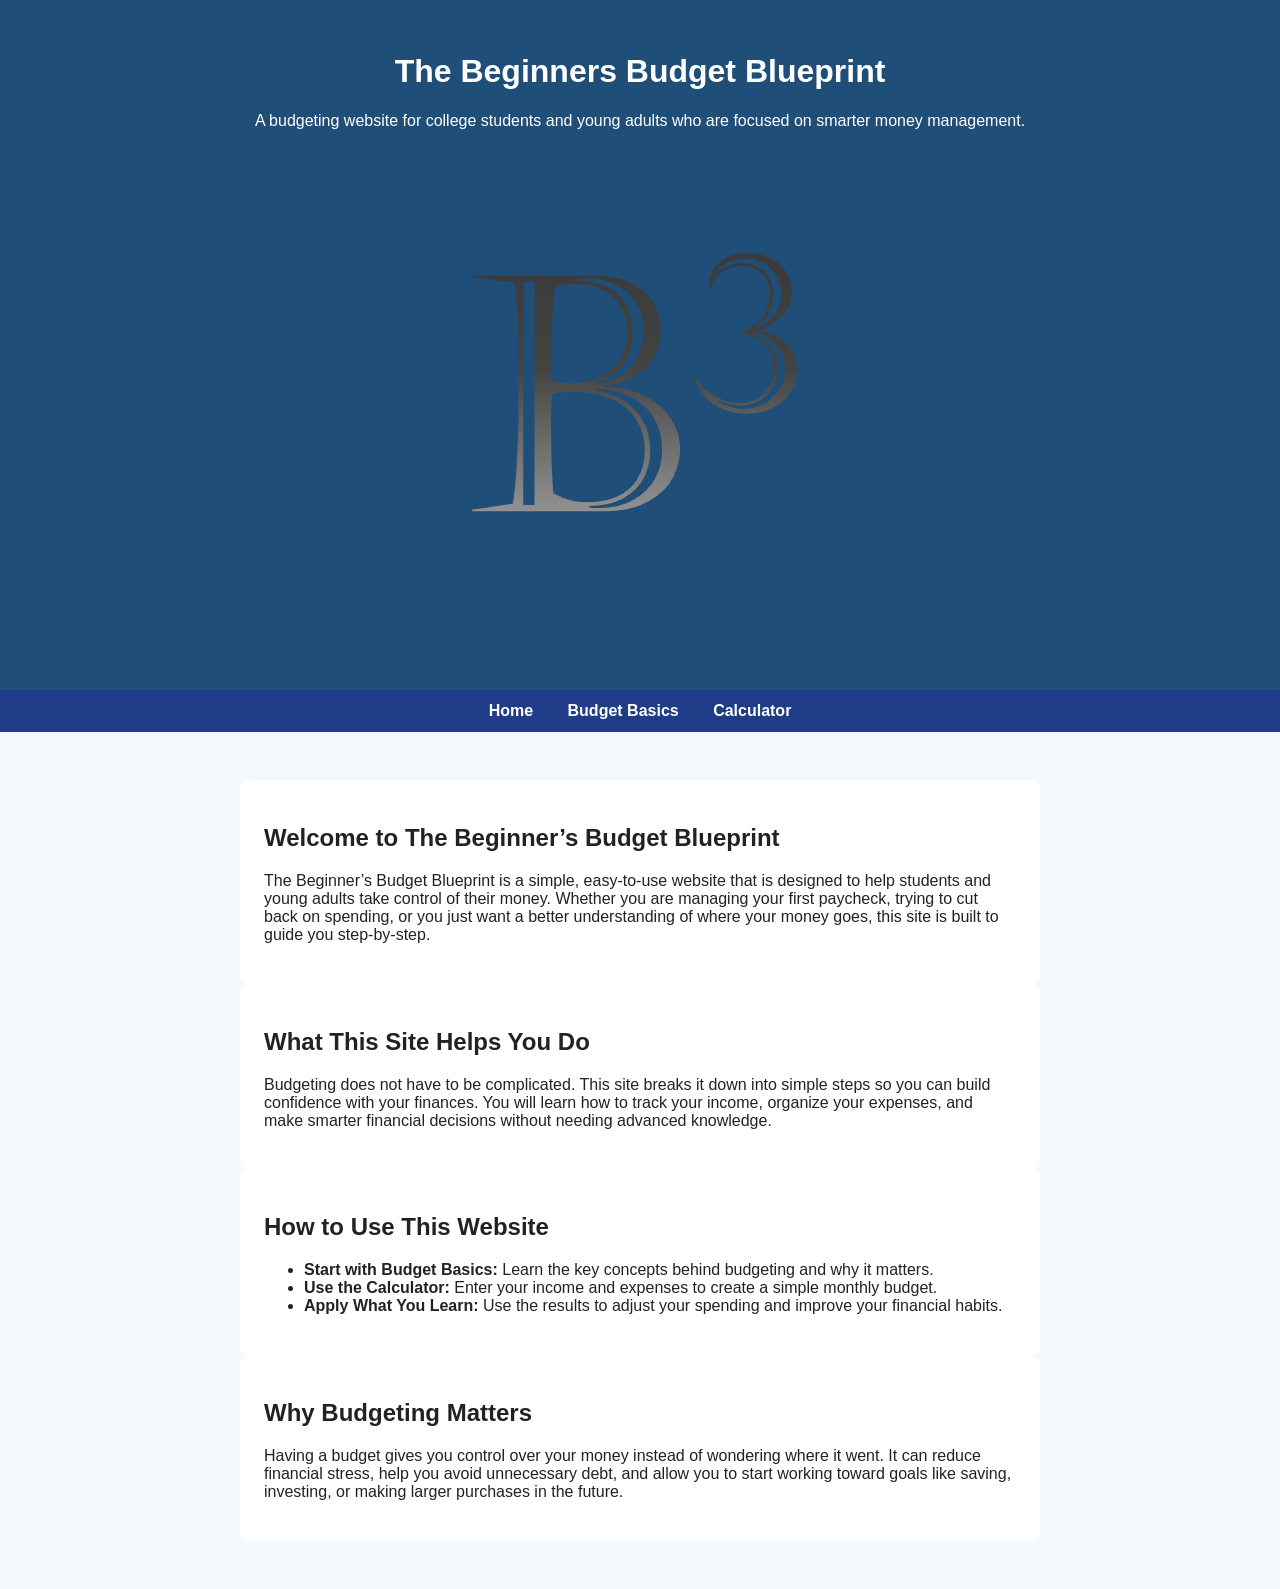
==== index.html @ 6d36c994 "Update index.html" ====
<!DOCTYPE html>
<html lang="en">
<head>
  <meta charset="UTF-8" />
  <meta name="viewport" content="width=device-width, initial-scale=1.0" />
  <title>B^3</title>
  <link rel="stylesheet" href="style.css" />
</head>
<body>
  <header>
    <h1>The Beginners Budget Blueprint</h1>
    <p>A budgeting website for college students and young adults who are focused on smarter money management.</p>
    <img src="logo2.png" alt="Budget Blueprint Logo" class="logo">  
  </header>
  
 <nav class="navbar">
  <div class="nav-container">

    <div class="nav-links">
      <a href="index.html" class="nav-tab active">Home</a>
      <a href="basics.html" class="nav-tab">Budget Basics</a>
      <a href="calculator.html" class="nav-tab">Calculator</a>
    </div>
  </div>
 </nav>
  
 <main>
  <section>
    <h2>Welcome to The Beginner’s Budget Blueprint</h2>
    <p>
      The Beginner’s Budget Blueprint is a simple, easy-to-use website that is designed to help students 
      and young adults take control of their money. Whether you are managing your first paycheck, 
      trying to cut back on spending, or you just want a better understanding of where your money goes, 
      this site is built to guide you step-by-step.
    </p>
  </section>

  <section>
    <h2>What This Site Helps You Do</h2>
    <p>
      Budgeting does not have to be complicated. This site breaks it down into simple steps so you 
      can build confidence with your finances. You will learn how to track your income, organize 
      your expenses, and make smarter financial decisions without needing advanced knowledge.
    </p>
  </section>

  <section>
    <h2>How to Use This Website</h2>
    <ul>
      <li><strong>Start with Budget Basics:</strong> Learn the key concepts behind budgeting and why it matters.</li>
      <li><strong>Use the Calculator:</strong> Enter your income and expenses to create a simple monthly budget.</li>
      <li><strong>Apply What You Learn:</strong> Use the results to adjust your spending and improve your financial habits.</li>
    </ul>
  </section>

  <section>
    <h2>Why Budgeting Matters</h2>
    <p>
      Having a budget gives you control over your money instead of wondering where it went. It can 
      reduce financial stress, help you avoid unnecessary debt, and allow you to start working 
      toward goals like saving, investing, or making larger purchases in the future.
    </p>
  </section>
 </main>
</body>
</html>
---- style.css ----
body {
  font-family: Arial, sans-serif;
  margin: 0;
  padding: 0;
  background-color: #f4f7fb;
  color: #222;
}

header {
  background-color: #1f4e79;
  color: white;
  text-align: center;
  padding: 2rem;
}

main {
  max-width: 800px;
  margin: 2rem auto;
  padding: 1rem;
}

section {
  background-color: white;
  padding: 1.5rem;
  border-radius: 8px;
}
.budget-calculator {
  max-width: 800px;
  margin: 40px auto;
  padding: 25px;
  background-color: #f4f7fb;
  border-radius: 12px;
  box-shadow: 0 4px 12px rgba(0, 0, 0, 0.08);
}

.budget-calculator h2 {
  margin-bottom: 10px;
  color: #1f3c88;
}

.budget-calculator p {
  margin-bottom: 20px;
  line-height: 1.5;
}

.calculator-grid {
  display: grid;
  grid-template-columns: 1fr 1fr;
  gap: 18px;
}

.input-group {
  display: flex;
  flex-direction: column;
}

.input-group label {
  margin-bottom: 6px;
  font-weight: bold;
  color: #333;
}

.input-group input {
  padding: 10px;
  border: 1px solid #bbb;
  border-radius: 8px;
  font-size: 1rem;
}

.button-group {
  margin-top: 20px;
  display: flex;
  gap: 12px;
  flex-wrap: wrap;
}

.button-group button {
  padding: 12px 18px;
  border: none;
  border-radius: 8px;
  background-color: #1f3c88;
  color: white;
  font-size: 1rem;
  cursor: pointer;
  transition: background-color 0.3s ease;
}

.button-group button:hover {
  background-color: #162d66;
}

.results-box {
  margin-top: 25px;
  padding: 18px;
  background-color: white;
  border-radius: 10px;
  border-left: 5px solid #1f3c88;
}

#budgetMessage {
  margin-top: 12px;
  font-weight: bold;
}

.good {
  color: green;
}

.warning {
  color: #cc8400;
}

.bad {
  color: red;
}
nav {
  background-color: #1f3c88;
  padding: 12px;
  text-align: center;
}

nav a {
  color: white;
  margin: 0 15px;
  text-decoration: none;
  font-weight: bold;
}

nav a:hover {
  text-decoration: underline;
}@media (max-width: 768px) {
  .calculator-grid {
    grid-template-columns: 1fr;
  }
}
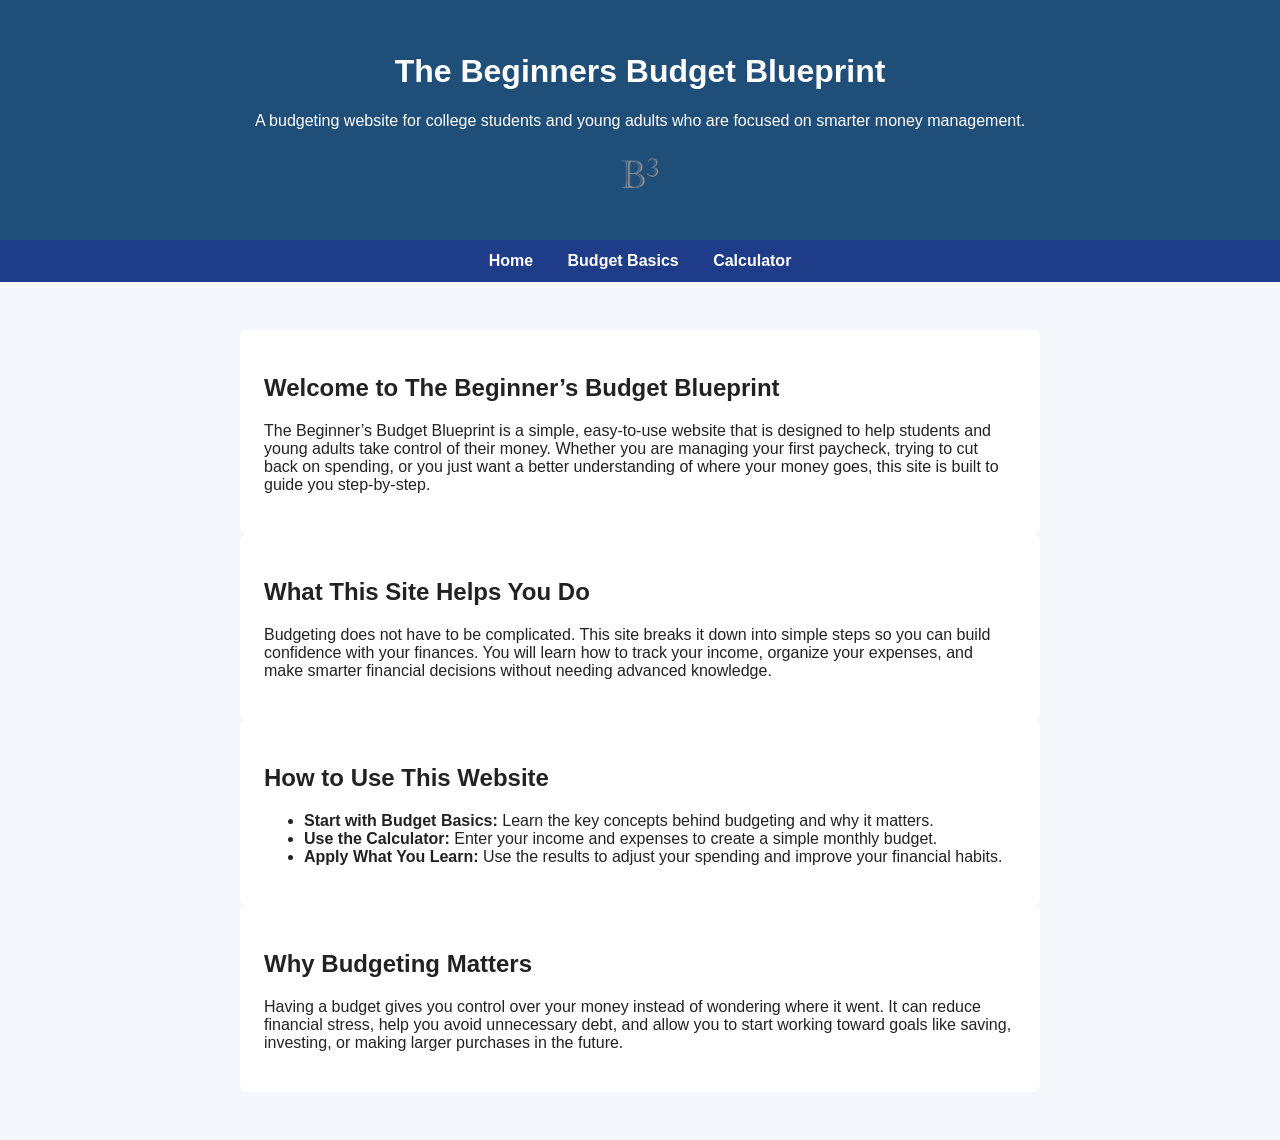
==== commit 7fc54712: "Update index.html" ====
--- a/index.html
+++ b/index.html
@@ -10,7 +10,7 @@
   <header>
     <h1>The Beginners Budget Blueprint</h1>
     <p>A budgeting website for college students and young adults who are focused on smarter money management.</p>
-    <img src="logo2.png" alt="Budget Blueprint Logo" class="logo">  
+    <img src="logo.png" alt="Budget Blueprint Logo" class="logo">  
   </header>
   
  <nav class="navbar">
--- a/style.css
+++ b/style.css
@@ -133,3 +133,14 @@
     grid-template-columns: 1fr;
   }
 }
+.site-header {
+  display: flex;
+  justify-content: space-between;
+  align-items: center;
+  padding: 15px;
+}
+
+.logo {
+  width: 80px; /* adjust size as needed */
+  height: auto;
+}
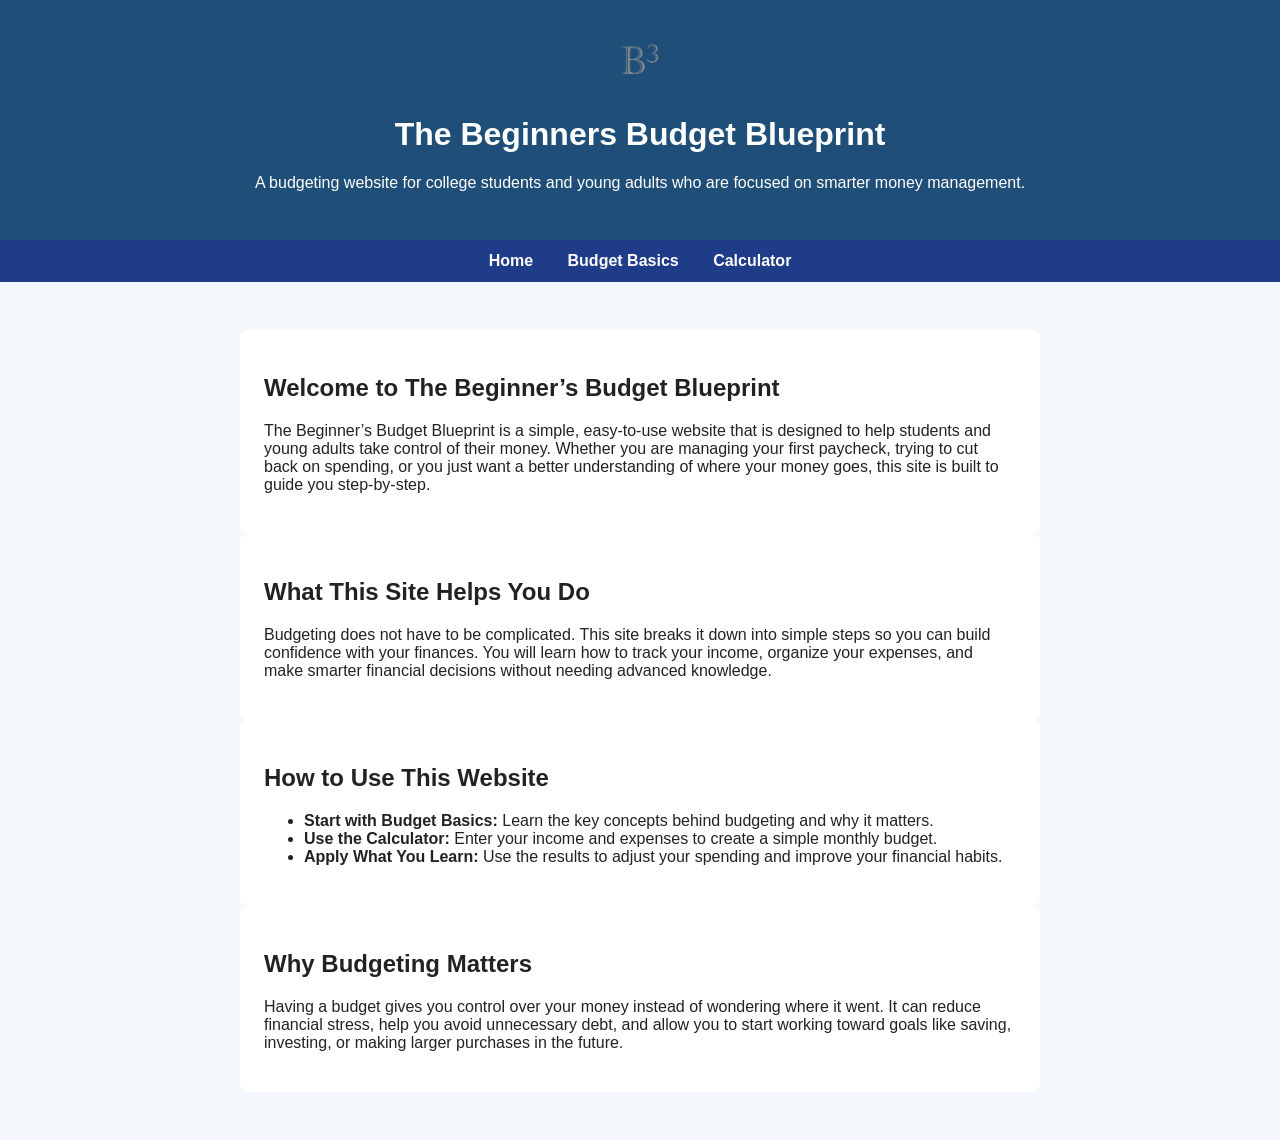
==== commit acdc1731: "Update index.html" ====
--- a/index.html
+++ b/index.html
@@ -8,9 +8,9 @@
 </head>
 <body>
   <header>
+    <img src="logo.png" alt="Budget Blueprint Logo" class="logo">
     <h1>The Beginners Budget Blueprint</h1>
-    <p>A budgeting website for college students and young adults who are focused on smarter money management.</p>
-    <img src="logo.png" alt="Budget Blueprint Logo" class="logo">  
+    <p>A budgeting website for college students and young adults who are focused on smarter money management.</p>  
   </header>
   
  <nav class="navbar">
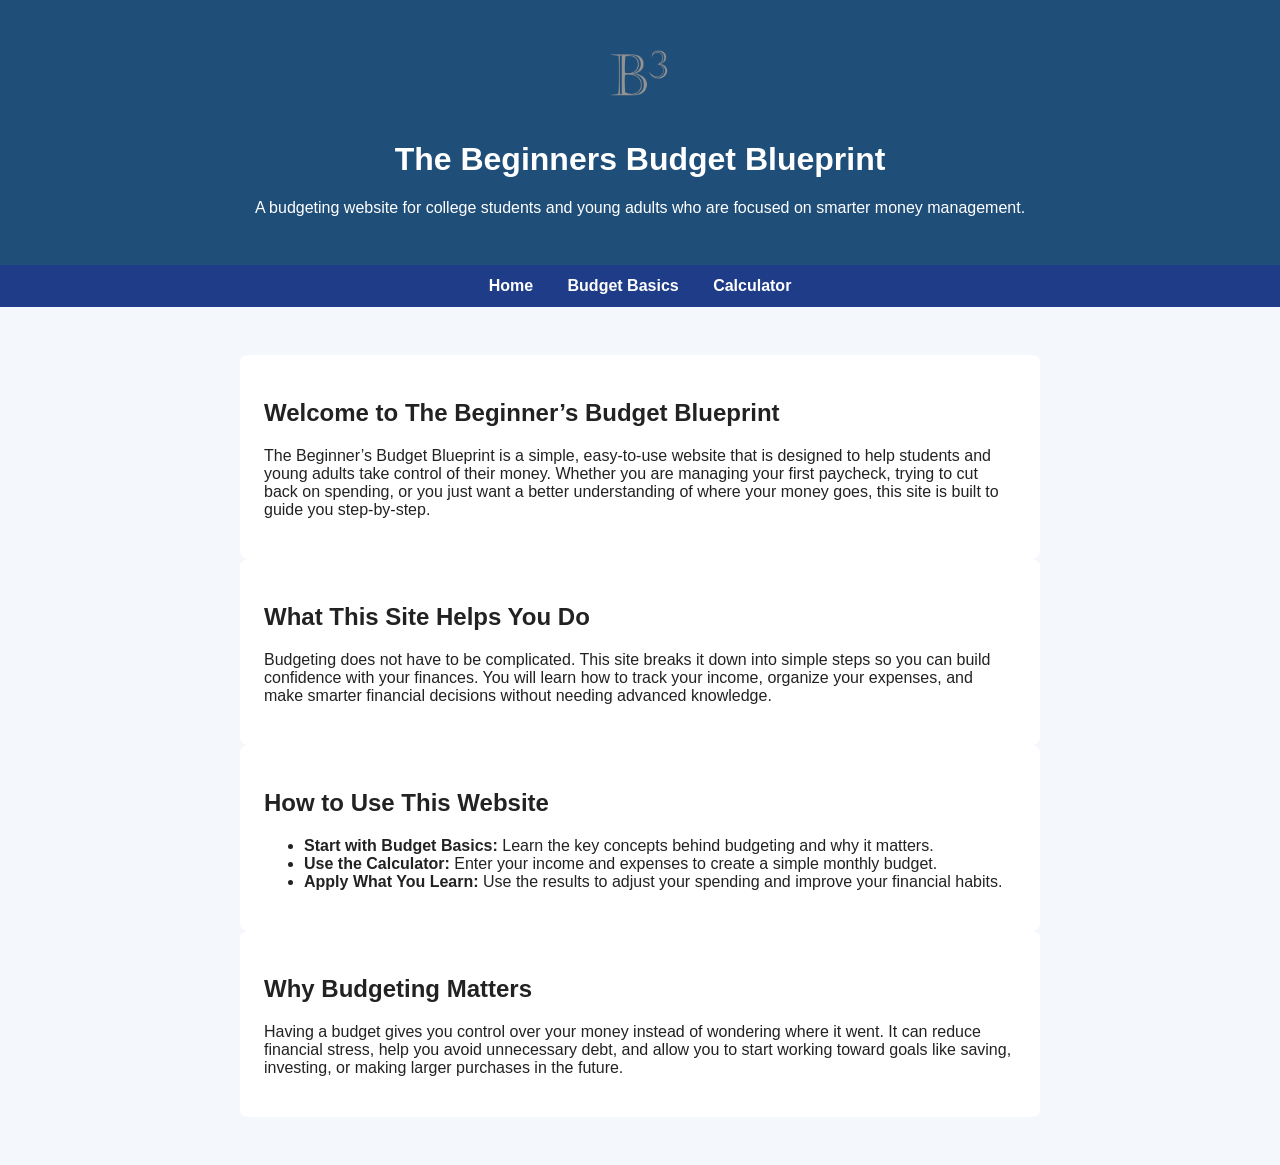
==== commit 967d58ab: "Update index.html" ====
--- a/index.html
+++ b/index.html
@@ -1,4 +1,4 @@
-<!DOCTYPE html>
+
 <html lang="en">
 <head>
   <meta charset="UTF-8" />
--- a/style.css
+++ b/style.css
@@ -141,6 +141,6 @@
 }
 
 .logo {
-  width: 80px; /* adjust size as needed */
+  width: 120px;
   height: auto;
 }
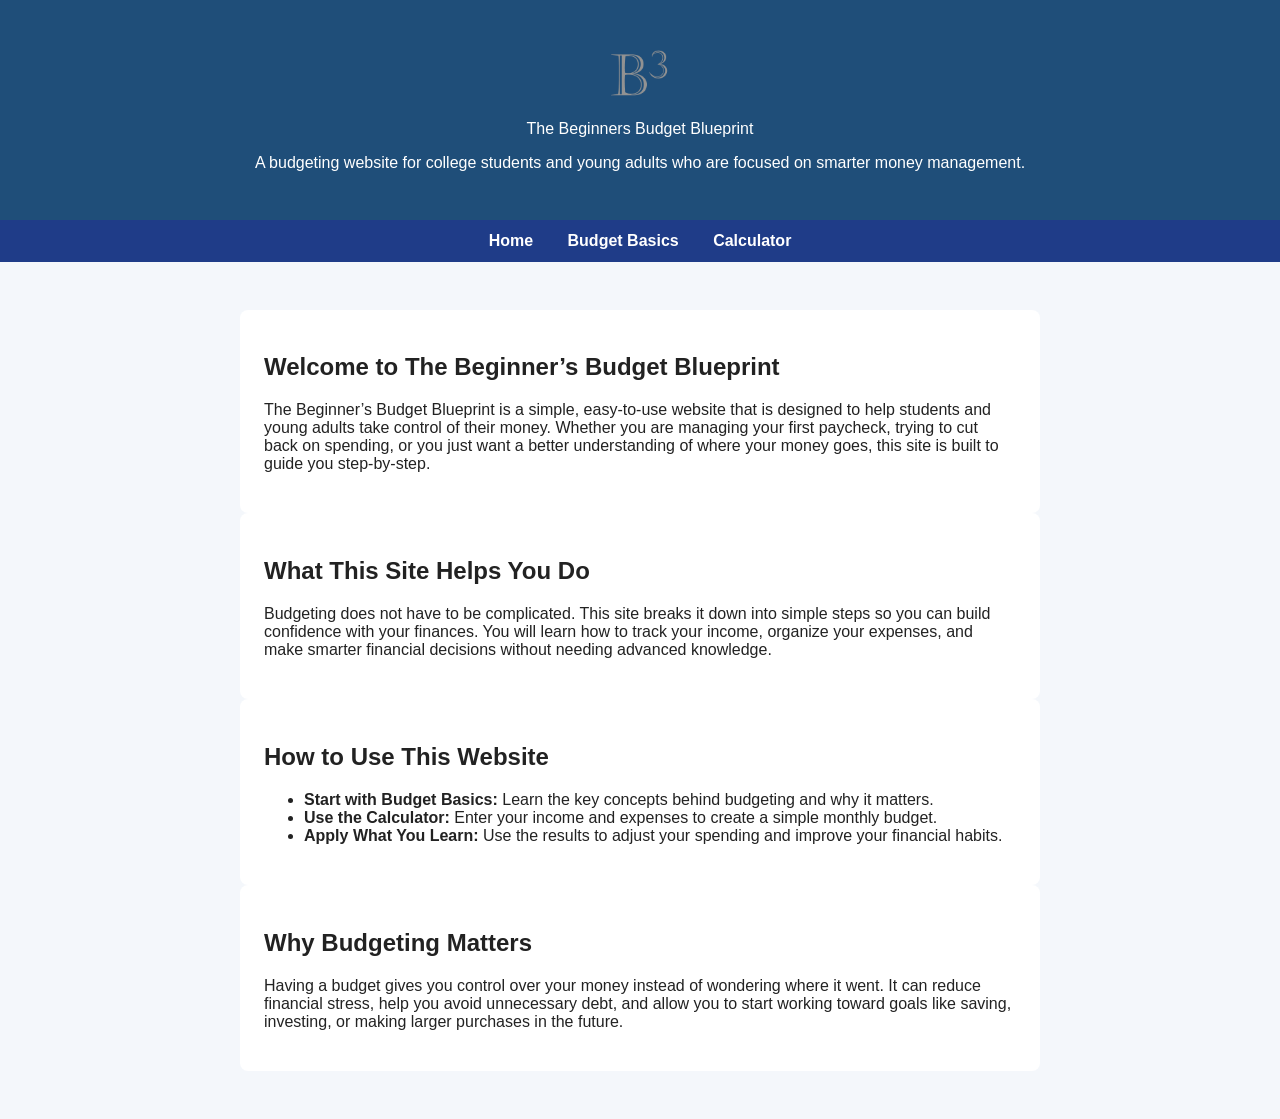
==== commit a8264e08: "Update index.html" ====
--- a/index.html
+++ b/index.html
@@ -9,8 +9,11 @@
 <body>
   <header>
     <img src="logo.png" alt="Budget Blueprint Logo" class="logo">
-    <h1>The Beginners Budget Blueprint</h1>
-    <p>A budgeting website for college students and young adults who are focused on smarter money management.</p>  
+    
+    <div
+     <h1>The Beginners Budget Blueprint</h1>
+     <p>A budgeting website for college students and young adults who are focused on smarter money management.</p>
+    </div>
   </header>
   
  <nav class="navbar">
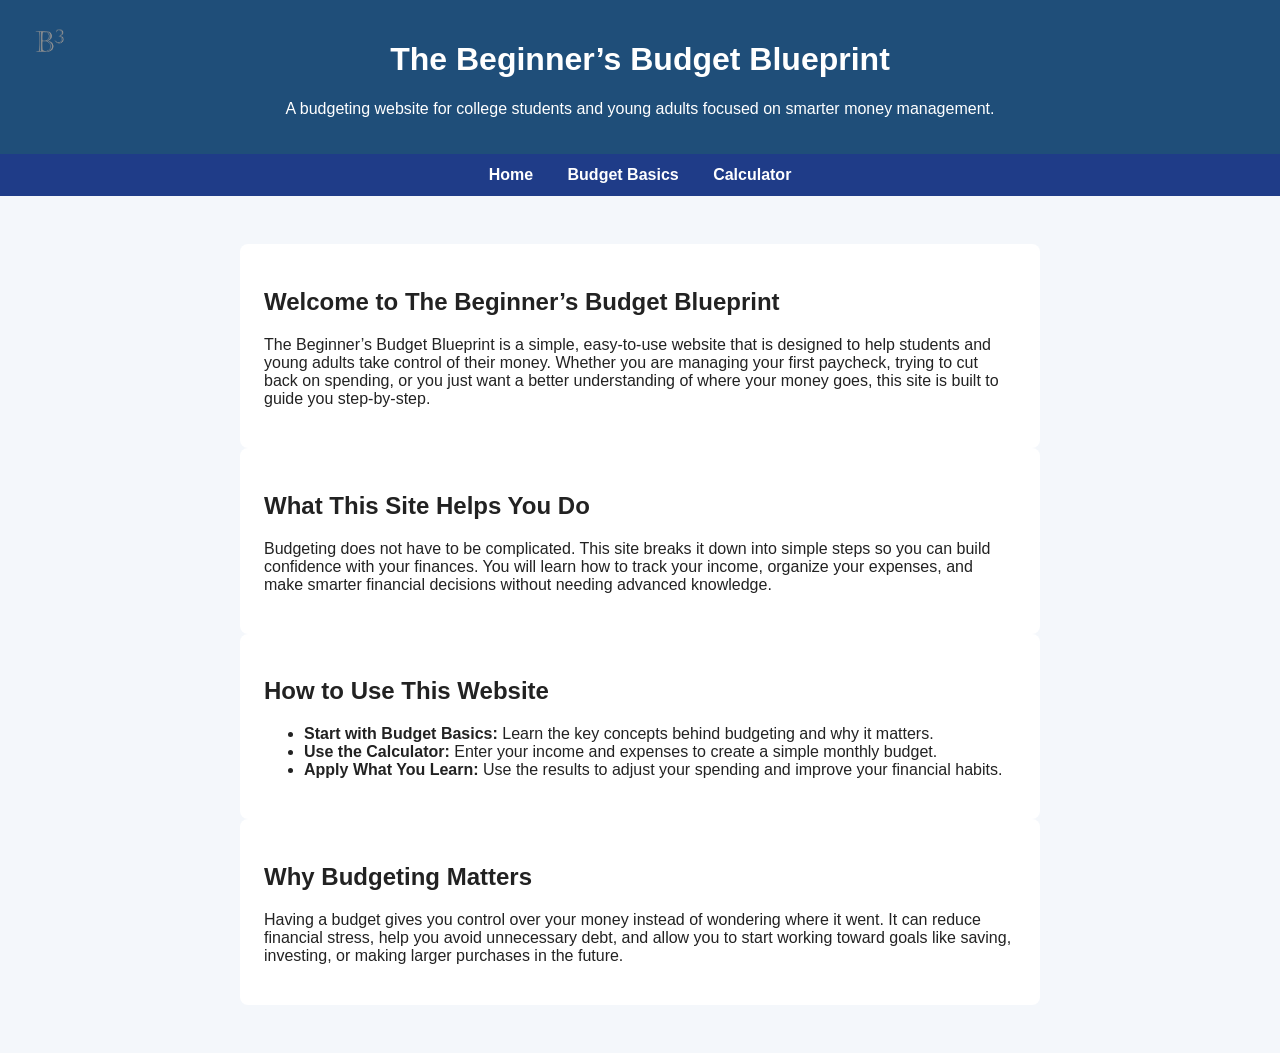
==== commit f8404564: "Update index.html" ====
--- a/index.html
+++ b/index.html
@@ -7,14 +7,14 @@
   <link rel="stylesheet" href="style.css" />
 </head>
 <body>
-  <header>
-    <img src="logo.png" alt="Budget Blueprint Logo" class="logo">
-    
-    <div
-     <h1>The Beginners Budget Blueprint</h1>
-     <p>A budgeting website for college students and young adults who are focused on smarter money management.</p>
-    </div>
-  </header>
+ <header class="site-header">
+  <img src="logo.png" alt="Budget Blueprint Logo" class="logo">
+  
+  <div class="header-text">
+    <h1>The Beginner’s Budget Blueprint</h1>
+    <p>A budgeting website for college students and young adults focused on smarter money management.</p>
+  </div>
+ </header>
   
  <nav class="navbar">
   <div class="nav-container">
--- a/style.css
+++ b/style.css
@@ -134,13 +134,16 @@
   }
 }
 .site-header {
-  display: flex;
-  justify-content: space-between;
-  align-items: center;
-  padding: 15px;
+  position: relative;
+  padding: 20px;
+  text-align: center;
 }
 
 .logo {
-  width: 120px;
+  position: absolute;
+  top: 20px;
+  left: 20px;
+  width: 60px;
   height: auto;
+  transform: none;
 }
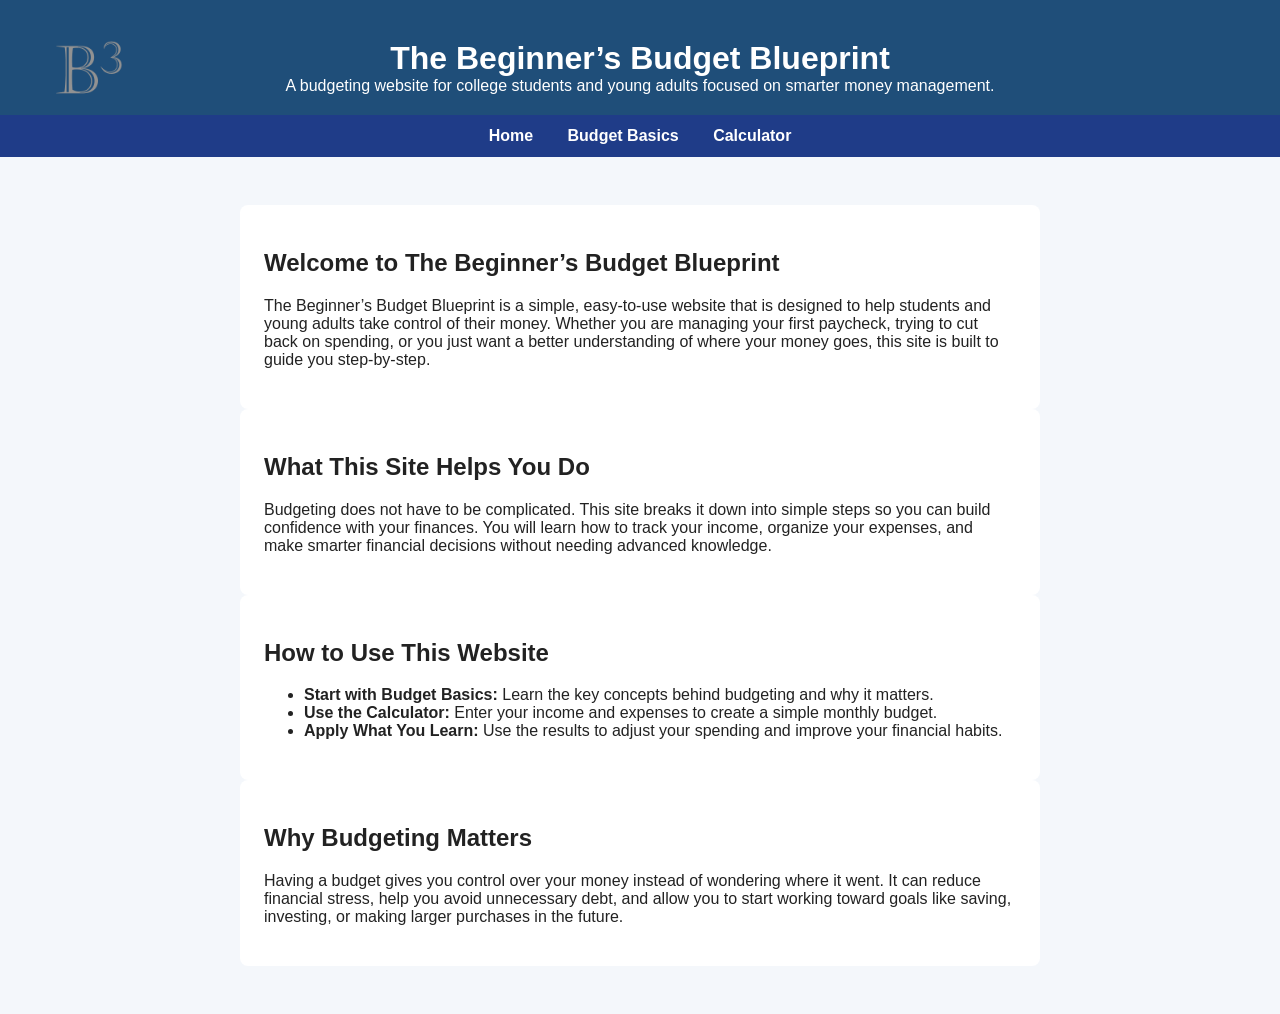
==== commit 73fa3346: "Update index.html" ====
--- a/index.html
+++ b/index.html
@@ -1,4 +1,3 @@
-
 <html lang="en">
 <head>
   <meta charset="UTF-8" />
--- a/style.css
+++ b/style.css
@@ -135,15 +135,19 @@
 }
 .site-header {
   position: relative;
-  padding: 20px;
   text-align: center;
+  padding: 40px 20px 20px 20px;
 }
 
 .logo {
   position: absolute;
   top: 20px;
   left: 20px;
-  width: 60px;
+  width: 140px;
   height: auto;
-  transform: none;
 }
+
+.header-text h1,
+.header-text p {
+  margin: 0;
+}
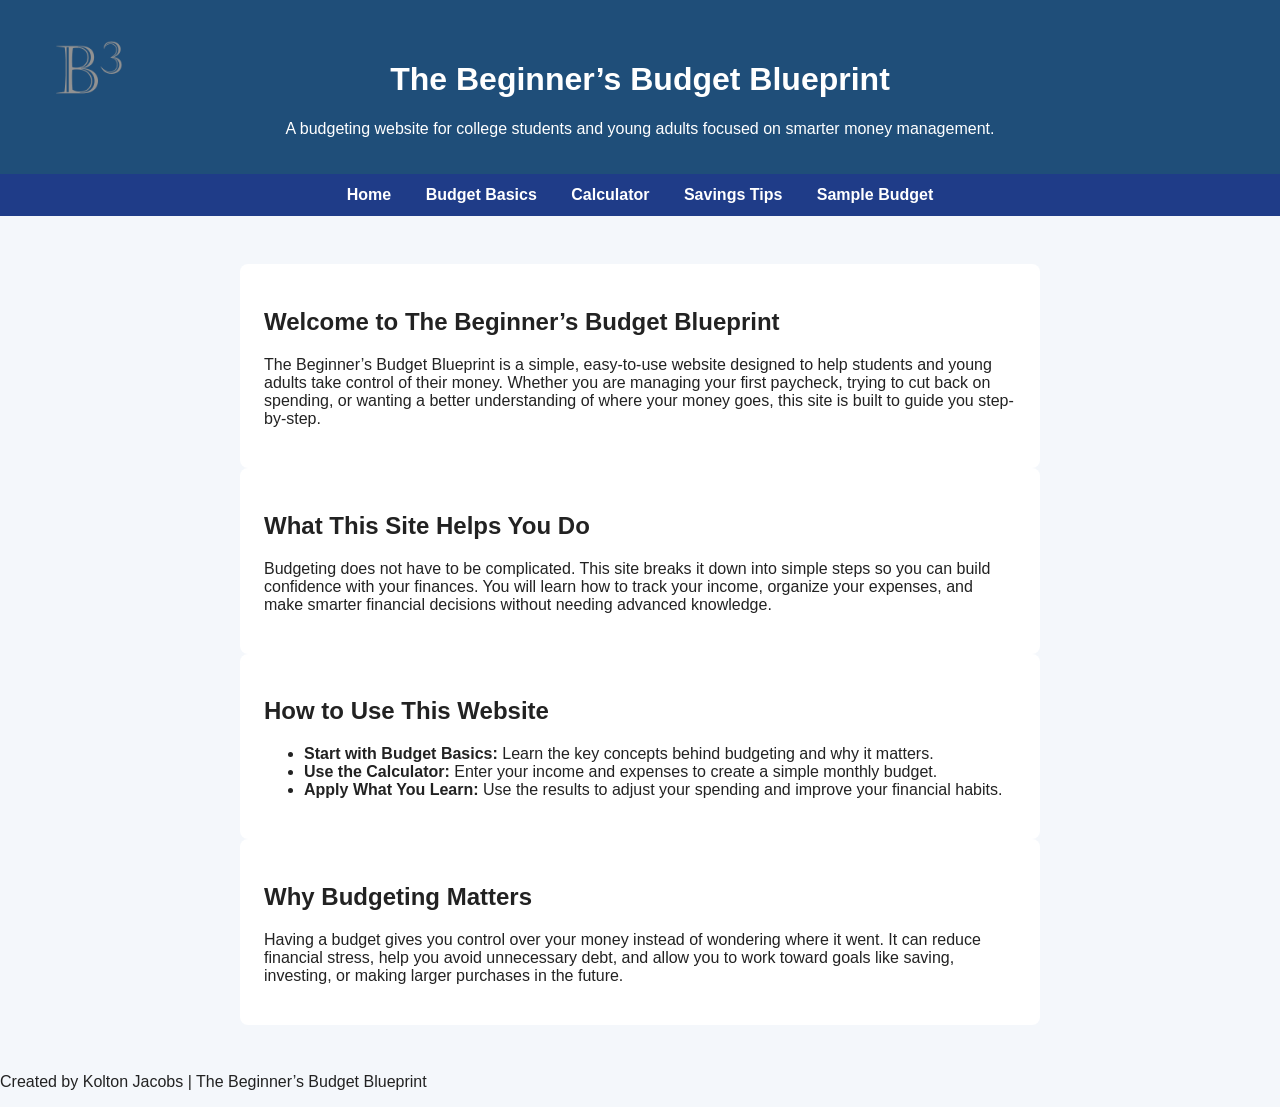
==== commit ac31c95e: "Update index.html" ====
--- a/index.html
+++ b/index.html
@@ -1,68 +1,75 @@
+<!DOCTYPE html>
 <html lang="en">
 <head>
   <meta charset="UTF-8" />
   <meta name="viewport" content="width=device-width, initial-scale=1.0" />
-  <title>B^3</title>
+  <title>The Beginner’s Budget Blueprint</title>
   <link rel="stylesheet" href="style.css" />
 </head>
+
 <body>
- <header class="site-header">
-  <img src="logo.png" alt="Budget Blueprint Logo" class="logo">
-  
-  <div class="header-text">
-    <h1>The Beginner’s Budget Blueprint</h1>
-    <p>A budgeting website for college students and young adults focused on smarter money management.</p>
-  </div>
- </header>
-  
- <nav class="navbar">
-  <div class="nav-container">
+  <header class="site-header">
+    <img src="logo.png" alt="Budget Blueprint Logo" class="logo">
 
-    <div class="nav-links">
-      <a href="index.html" class="nav-tab active">Home</a>
-      <a href="basics.html" class="nav-tab">Budget Basics</a>
-      <a href="calculator.html" class="nav-tab">Calculator</a>
+    <div class="header-text">
+      <h1>The Beginner’s Budget Blueprint</h1>
+      <p>A budgeting website for college students and young adults focused on smarter money management.</p>
     </div>
-  </div>
- </nav>
-  
- <main>
-  <section>
-    <h2>Welcome to The Beginner’s Budget Blueprint</h2>
-    <p>
-      The Beginner’s Budget Blueprint is a simple, easy-to-use website that is designed to help students 
-      and young adults take control of their money. Whether you are managing your first paycheck, 
-      trying to cut back on spending, or you just want a better understanding of where your money goes, 
-      this site is built to guide you step-by-step.
-    </p>
-  </section>
+  </header>
 
-  <section>
-    <h2>What This Site Helps You Do</h2>
-    <p>
-      Budgeting does not have to be complicated. This site breaks it down into simple steps so you 
-      can build confidence with your finances. You will learn how to track your income, organize 
-      your expenses, and make smarter financial decisions without needing advanced knowledge.
-    </p>
-  </section>
+  <nav class="navbar">
+    <div class="nav-container">
+      <div class="nav-links">
+        <a href="index.html" class="nav-tab active">Home</a>
+        <a href="basics.html" class="nav-tab">Budget Basics</a>
+        <a href="calculator.html" class="nav-tab">Calculator</a>
+        <a href="savings.html" class="nav-tab">Savings Tips</a>
+        <a href="sample-budget.html" class="nav-tab">Sample Budget</a>
+      </div>
+    </div>
+  </nav>
 
-  <section>
-    <h2>How to Use This Website</h2>
-    <ul>
-      <li><strong>Start with Budget Basics:</strong> Learn the key concepts behind budgeting and why it matters.</li>
-      <li><strong>Use the Calculator:</strong> Enter your income and expenses to create a simple monthly budget.</li>
-      <li><strong>Apply What You Learn:</strong> Use the results to adjust your spending and improve your financial habits.</li>
-    </ul>
-  </section>
+  <main>
+    <section class="card">
+      <h2>Welcome to The Beginner’s Budget Blueprint</h2>
+      <p>
+        The Beginner’s Budget Blueprint is a simple, easy-to-use website designed to help students
+        and young adults take control of their money. Whether you are managing your first paycheck,
+        trying to cut back on spending, or wanting a better understanding of where your money goes,
+        this site is built to guide you step-by-step.
+      </p>
+    </section>
 
-  <section>
-    <h2>Why Budgeting Matters</h2>
-    <p>
-      Having a budget gives you control over your money instead of wondering where it went. It can 
-      reduce financial stress, help you avoid unnecessary debt, and allow you to start working 
-      toward goals like saving, investing, or making larger purchases in the future.
-    </p>
-  </section>
- </main>
+    <section class="card">
+      <h2>What This Site Helps You Do</h2>
+      <p>
+        Budgeting does not have to be complicated. This site breaks it down into simple steps so you
+        can build confidence with your finances. You will learn how to track your income, organize
+        your expenses, and make smarter financial decisions without needing advanced knowledge.
+      </p>
+    </section>
+
+    <section class="card">
+      <h2>How to Use This Website</h2>
+      <ul>
+        <li><strong>Start with Budget Basics:</strong> Learn the key concepts behind budgeting and why it matters.</li>
+        <li><strong>Use the Calculator:</strong> Enter your income and expenses to create a simple monthly budget.</li>
+        <li><strong>Apply What You Learn:</strong> Use the results to adjust your spending and improve your financial habits.</li>
+      </ul>
+    </section>
+
+    <section class="card">
+      <h2>Why Budgeting Matters</h2>
+      <p>
+        Having a budget gives you control over your money instead of wondering where it went. It can
+        reduce financial stress, help you avoid unnecessary debt, and allow you to work toward goals
+        like saving, investing, or making larger purchases in the future.
+      </p>
+    </section>
+  </main>
+
+  <footer>
+    <p>Created by Kolton Jacobs | The Beginner’s Budget Blueprint</p>
+  </footer>
 </body>
 </html>
--- a/style.css
+++ b/style.css
@@ -149,5 +149,5 @@
 
 .header-text h1,
 .header-text p {
-  margin: 0;
+  margin: 1;
 }
